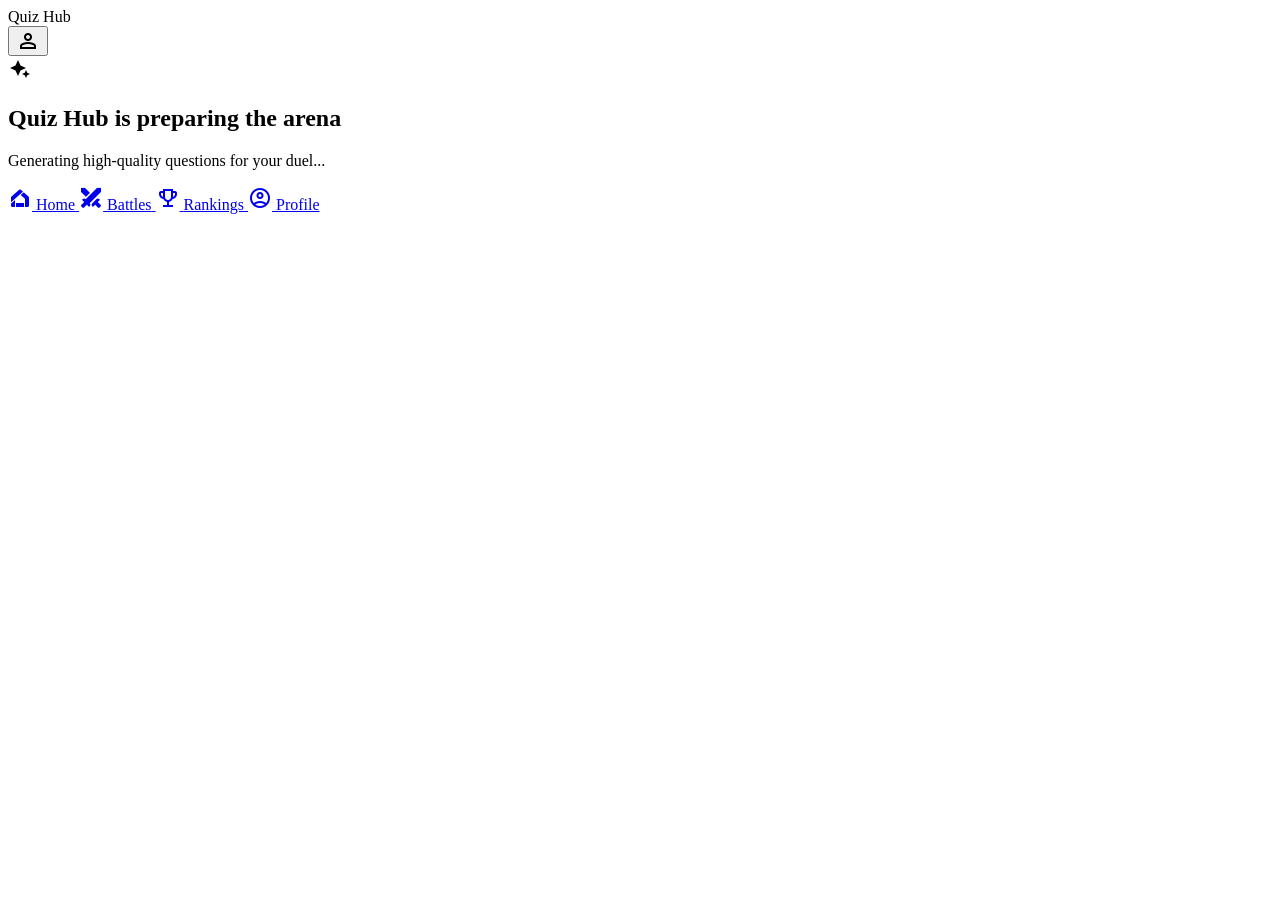
==== battle.html @ a5020cee "first commit" ====
<!DOCTYPE html>
<html lang="en">
<head>
    <meta charset="utf-8"/>
    <meta content="width=device-width, initial-scale=1.0" name="viewport"/>
    <title>Quiz Hub - Battle Arena</title>
    <script src="https://cdn.tailwindcss.com?plugins=forms,container-queries"></script>
    <link href="https://fonts.googleapis.com/css2?family=Lexend:wght@300;400;500;600;700;800;900&amp;family=Plus+Jakarta+Sans:wght@300;400;500;600;700;800&amp;display=swap" rel="stylesheet"/>
    <link href="https://fonts.googleapis.com/css2?family=Material+Symbols+Outlined:wght,FILL@100..700,0..1&amp;display=swap" rel="stylesheet"/>
    <script src="https://cdn.jsdelivr.net/npm/@supabase/supabase-js@2"></script>
    <script src="https://unpkg.com/lucide@latest"></script>
    <script src="config.js" defer></script>
    <script src="battle.js" defer></script>
    <script id="tailwind-config">
        tailwind.config = {
          darkMode: "class",
          theme: {
            extend: {
              "colors": {
                      "secondary": "#745700",
                      "error": "#b41340",
                      "on-secondary-container": "#5b4400",
                      "primary-fixed-dim": "#bd6efe",
                      "on-primary": "#fceeff",
                      "surface-variant": "#dbdddd",
                      "error-dim": "#a70138",
                      "surface-container-high": "#e1e3e3",
                      "on-secondary": "#fff1da",
                      "outline": "#757777",
                      "on-tertiary-fixed": "#2c4e48",
                      "on-tertiary-fixed-variant": "#496b65",
                      "on-secondary-fixed-variant": "#674d00",
                      "inverse-surface": "#0c0f0f",
                      "inverse-primary": "#bb6bfb",
                      "outline-variant": "#acadad",
                      "tertiary-dim": "#345650",
                      "tertiary-fixed-dim": "#c5eae2",
                      "inverse-on-surface": "#9c9d9d",
                      "surface-tint": "#812fc1",
                      "secondary-fixed": "#f9cc61",
                      "background": "#f6f6f6",
                      "surface-bright": "#f6f6f6",
                      "surface-container": "#e7e8e8",
                      "surface": "#f6f6f6",
                      "on-error": "#ffefef",
                      "primary-fixed": "#c782ff",
                      "on-background": "#2d2f2f",
                      "primary": "#812fc1",
                      "on-surface-variant": "#5a5c5c",
                      "secondary-fixed-dim": "#eabe55",
                      "on-tertiary-container": "#3e605a",
                      "on-secondary-fixed": "#443100",
                      "on-primary-fixed": "#000000",
                      "primary-container": "#c782ff",
                      "on-primary-fixed-variant": "#450073",
                      "tertiary-container": "#d3f9f0",
                      "on-tertiary": "#d5faf2",
                      "on-error-container": "#510017",
                      "surface-container-low": "#f0f1f1",
                      "secondary-dim": "#664c00",
                      "tertiary": "#40625c",
                      "error-container": "#f74b6d",
                      "on-primary-container": "#38005e",
                      "surface-container-lowest": "#ffffff",
                      "secondary-container": "#f9cc61",
                      "surface-container-highest": "#dbdddd",
                      "on-surface": "#2d2f2f",
                      "tertiary-fixed": "#d3f9f0",
                      "primary-dim": "#741eb4",
                      "surface-dim": "#d2d5d5"
              },
              "borderRadius": {
                      "DEFAULT": "1rem",
                      "lg": "2rem",
                      "xl": "3rem",
                      "full": "9999px"
              },
              "fontFamily": {
                      "headline": ["Lexend"],
                      "body": ["Plus Jakarta Sans"],
                      "label": ["Lexend"]
              }
            },
          },
        }
    </script>
    <style>
        .material-symbols-outlined {
            font-variation-settings: 'FILL' 0, 'wght' 400, 'GRAD' 0, 'opsz' 24;
        }
        .gel-indicator {
            background: linear-gradient(180deg, rgba(255,255,255,0.4) 0%, rgba(255,255,255,0) 50%);
        }
        .convex-button {
            box-shadow: 0 6px 0 0 rgba(0,0,0,0.1);
        }
        .convex-button:active {
            transform: translateY(2px);
            box-shadow: 0 4px 0 0 rgba(0,0,0,0.1);
        }
        .option-card.correct {
            background-color: #d3f9f0 !important;
            border-color: #40625c !important;
            color: #40625c !important;
        }
        .option-card.wrong {
            background-color: #f74b6d !important;
            border-color: #b41340 !important;
            color: #ffffff !important;
        }
        .option-card.disabled {
            pointer-events: none;
            opacity: 0.8;
        }
        .timer-value.warning { color: #f59e0b; }
        .timer-value.danger { color: #ef4444; animation: heartbeat 0.5s infinite; }
        @keyframes heartbeat {
            0% { transform: scale(1); }
            50% { transform: scale(1.1); }
            100% { transform: scale(1); }
        }
    </style>
</head>
<body class="bg-white font-body text-on-surface antialiased min-h-screen flex flex-col overflow-x-hidden">
    <!-- TopAppBar -->
    <header class="fixed top-0 w-full z-50 rounded-b-[3rem] bg-white/60 backdrop-blur-md shadow-[0_10px_30px_-15px_rgba(157,78,221,0.15)] flex justify-between items-center px-8 py-4">
        <div class="flex items-center gap-3">
            <span class="text-2xl font-black tracking-tight text-purple-600 italic font-headline cursor-pointer" onclick="window.location.href='index.html'">Quiz Hub</span>
        </div>
        <div class="flex items-center gap-4">
            <button class="material-symbols-outlined text-purple-600 text-2xl hover:scale-105 transition-transform duration-200">person</button>
        </div>
    </header>

    <!-- Loading State -->
    <main id="loadingState" class="flex-grow flex flex-col items-center justify-center pt-24 px-6 text-center">
        <div class="relative w-48 h-48 mb-8 flex items-center justify-center">
            <div class="absolute inset-0 border-8 border-primary/20 rounded-full"></div>
            <div class="absolute inset-0 border-8 border-primary border-t-transparent rounded-full animate-spin"></div>
            <span class="material-symbols-outlined text-primary text-6xl" style="font-variation-settings: 'FILL' 1;">magic_button</span>
        </div>
        <h2 class="font-headline font-black text-3xl mb-4 text-on-surface">Quiz Hub is preparing the arena</h2>
        <p class="loading-text text-on-surface-variant font-medium text-lg">Generating high-quality questions for your duel...</p>
    </main>

    <!-- Battle UI -->
    <main id="battleUI" style="display: none;" class="flex-grow pt-24 pb-32 px-6 max-w-5xl mx-auto w-full flex flex-col gap-8">
        
        <!-- Race Section -->
        <section class="w-full bg-surface-container-low rounded-[2rem] p-4 sm:p-8 shadow-inner relative overflow-hidden">
            <div class="flex justify-between items-end mb-6 font-headline font-black text-[10px] sm:text-sm uppercase tracking-widest text-on-surface-variant gap-2">
                <div class="flex items-center gap-2 sm:gap-3">
                    <div class="w-10 h-10 sm:w-12 sm:h-12 rounded-full border-2 sm:border-4 border-primary overflow-hidden shadow-lg bg-white">
                        <img alt="Me" class="w-full h-full object-cover" src="https://lh3.googleusercontent.com/aida-public/[base64]"/>
                    </div>
                    <div>
                        <p id="player1Name" class="truncate max-w-[60px] sm:max-w-none text-[10px] sm:text-xs">You</p>
                        <p id="player1Score" class="text-primary font-black text-sm sm:text-lg">0</p>
                    </div>
                </div>
                <div class="flex flex-col items-center">
                    <p id="timerValue" class="text-2xl sm:text-4xl font-headline font-black text-on-surface leading-none">15</p>
                    <p class="text-[8px] sm:text-[10px] opacity-60">SEC</p>
                </div>
                <div class="flex items-center gap-2 sm:gap-3 text-right">
                    <div>
                        <p id="player2Name" class="truncate max-w-[60px] sm:max-w-none text-[10px] sm:text-xs">Opponent</p>
                        <p id="player2Score" class="text-secondary font-black text-sm sm:text-lg">0</p>
                    </div>
                    <div class="w-10 h-10 sm:w-12 sm:h-12 rounded-full border-2 sm:border-4 border-secondary overflow-hidden shadow-lg bg-white">
                        <img alt="Opponent" class="w-full h-full object-cover" src="https://lh3.googleusercontent.com/aida-public/[base64]"/>
                    </div>
                </div>
            </div>

            <!-- Track -->
            <div class="relative h-4 w-full bg-surface-container-high rounded-full overflow-hidden mb-2">
                <div id="progressBar" class="absolute top-0 left-0 h-full w-[0%] bg-gradient-to-r from-primary to-primary-container rounded-full transition-all duration-500 shadow-lg">
                    <div class="w-full h-1/2 absolute top-0 left-0 gel-indicator opacity-40"></div>
                </div>
            </div>
            <div class="flex justify-between px-1">
                <span class="material-symbols-outlined text-on-surface-variant/20 text-sm">flag</span>
                <span class="material-symbols-outlined text-primary text-sm" style="font-variation-settings: 'FILL' 1;">stars</span>
            </div>
        </section>

        <!-- Question View -->
        <section id="questionCard" class="flex-grow flex flex-col items-center justify-center gap-6 sm:gap-10 py-6 sm:py-8 mt-4 sm:mt-0">
            <!-- Question Box -->
            <div class="w-full max-w-3xl bg-white rounded-3xl p-8 pt-10 sm:p-12 shadow-2xl border border-surface-container/30 relative overflow-hidden group mb-4">
                <div class="absolute -top-1 left-1/2 -translate-x-1/2 bg-primary text-white px-6 sm:px-8 py-2 sm:py-3 rounded-b-xl sm:rounded-full font-headline font-black text-xs sm:text-sm shadow-md z-20 whitespace-nowrap border-x-4 border-b-4 border-primary-container">
                    <span id="questionCounter">QUESTION --/--</span>
                </div>
                <h2 id="questionText" class="font-headline text-xl sm:text-3xl md:text-4xl font-extrabold text-center text-on-surface leading-tight mt-6 relative z-10 transition-all">
                    ...
                </h2>
                <!-- Decorative Blobs -->
                <div class="absolute -right-20 -bottom-20 w-64 h-64 bg-primary/5 rounded-full blur-[80px]"></div>
                <div class="absolute -left-20 -top-20 w-64 h-64 bg-secondary/5 rounded-full blur-[80px]"></div>
            </div>

            <!-- Options -->
            <div id="optionsGrid" class="grid grid-cols-1 md:grid-cols-2 gap-3 sm:gap-6 w-full max-w-3xl">
                <!-- Dynamic Content from battle.js -->
            </div>
        </section>

        <!-- Battle Bottom Stats -->
        <section class="max-w-3xl mx-auto w-full grid grid-cols-2 gap-3 sm:gap-6 mb-4">
            <div class="bg-white p-4 sm:p-6 rounded-2xl sm:rounded-3xl flex items-center gap-2 sm:gap-4 shadow-xl border-l-4 sm:border-l-8 border-primary">
                <div class="p-2 sm:p-4 bg-primary/10 rounded-xl sm:rounded-2xl shrink-0">
                    <span class="material-symbols-outlined text-primary text-2xl sm:text-4xl" style="font-variation-settings: 'FILL' 1;">bolt</span>
                </div>
                <div class="min-w-0">
                    <p class="text-on-surface-variant text-[8px] sm:text-[10px] font-black uppercase tracking-widest truncate">Powerup</p>
                    <p class="font-headline text-sm sm:text-xl font-black text-on-surface">Blitz</p>
                </div>
            </div>
            <div class="bg-white p-4 sm:p-6 rounded-2xl sm:rounded-3xl flex items-center gap-2 sm:gap-4 shadow-xl border-l-4 sm:border-l-8 border-secondary translate-y-2 sm:translate-y-4">
                <div class="p-2 sm:p-4 bg-secondary/10 rounded-xl sm:rounded-2xl shrink-0">
                    <span class="material-symbols-outlined text-secondary text-2xl sm:text-4xl" style="font-variation-settings: 'FILL' 1;">local_fire_department</span>
                </div>
                <div class="min-w-0">
                    <p class="text-on-surface-variant text-[8px] sm:text-[10px] font-black uppercase tracking-widest truncate">Multiplier</p>
                    <p class="font-headline text-sm sm:text-xl font-black text-on-surface">x2 🔥</p>
                </div>
            </div>
        </section>
    </main>

    <!-- BottomNavBar -->
    <nav class="md:hidden fixed bottom-0 left-0 w-full flex justify-around items-center px-4 pb-6 pt-2 bg-slate-50/80 backdrop-blur-xl z-50 rounded-t-[3rem] shadow-[0_-10px_40px_rgba(157,78,221,0.1)]">
        <a class="flex flex-col items-center justify-center text-slate-400 px-4 py-2 hover:text-purple-500 transition-colors" href="index.html">
            <span class="material-symbols-outlined">home_app_logo</span>
            <span class="font-lexend text-[12px] font-semibold">Home</span>
        </a>
        <a class="flex flex-col items-center justify-center bg-purple-100 text-purple-700 rounded-[2rem] px-6 py-2 scale-110 -translate-y-2 shadow-inner" href="#">
            <span class="material-symbols-outlined" style="font-variation-settings: 'FILL' 1;">swords</span>
            <span class="font-lexend text-[12px] font-semibold">Battles</span>
        </a>
        <a class="flex flex-col items-center justify-center text-slate-400 px-4 py-2 hover:text-purple-500 transition-colors" href="#">
            <span class="material-symbols-outlined">trophy</span>
            <span class="font-lexend text-[12px] font-semibold">Rankings</span>
        </a>
        <a class="flex flex-col items-center justify-center text-slate-400 px-4 py-2 hover:text-purple-500 transition-colors" href="#">
            <span class="material-symbols-outlined">account_circle</span>
            <span class="font-lexend text-[12px] font-semibold">Profile</span>
        </a>
    </nav>

    <script>
        // Custom Styles for Option Cards (matching old JS expectations)
        // .option-card style will be managed in index.css or added here
        const style = document.createElement('style');
        style.innerHTML = `
            .option-card {
                cursor: pointer;
                background: white;
                border-radius: 1.25rem;
                padding: 1rem;
                display: flex;
                align-items: center;
                gap: 1rem;
                transition: all 0.2s cubic-bezier(0.34, 1.56, 0.64, 1);
                border-bottom: 4px solid #e2e8f0;
                border-left: 1px solid #f1f5f9;
                border-right: 1px solid #f1f5f9;
                position: relative;
                overflow: hidden;
            }
            @media (min-width: 640px) {
                .option-card {
                    padding: 1.5rem;
                    border-radius: 1.5rem;
                    gap: 1.25rem;
                    border-bottom-width: 6px;
                }
            }
            .option-card:hover:not(.disabled) {
                transform: translateY(-4px) scale(1.02);
                border-bottom-width: 8px;
                box-shadow: 0 15px 30px rgba(0,0,0,0.08);
            }
            .option-card:active:not(.disabled) {
                transform: translateY(2px);
                border-bottom-width: 2px;
            }
            .option-label {
                width: 2.5rem;
                height: 2.5rem;
                background: #f1f5f9;
                color: #64748b;
                display: flex;
                align-items: center;
                justify-content: center;
                border-radius: 0.75rem;
                font-family: 'Lexend', sans-serif;
                font-weight: 900;
                font-size: 1.125rem;
                flex-shrink: 0;
            }
            @media (min-width: 640px) {
                .option-label {
                    width: 3.5rem;
                    height: 3.5rem;
                    border-radius: 1rem;
                    font-size: 1.5rem;
                }
            }
            .option-text {
                font-family: 'Lexend', sans-serif;
                font-weight: 700;
                font-size: 0.875rem;
                color: #1e293b;
            }
            @media (min-width: 640px) {
                .option-text {
                    font-size: 1.125rem;
                }
            }
            .option-card.correct {
                background: #ecfdf5 !important;
                border-color: #10b981 !important;
            }
            .option-card.correct .option-label {
                background: #10b981;
                color: white;
            }
            .option-card.wrong {
                background: #fef2f2 !important;
                border-color: #ef4444 !important;
            }
            .option-card.wrong .option-label {
                background: #ef4444;
                color: white;
            }
            .option-card.disabled {
                opacity: 0.6;
                cursor: not-allowed;
            }
        `;
        document.head.appendChild(style);
    </script>
</body>
</html>
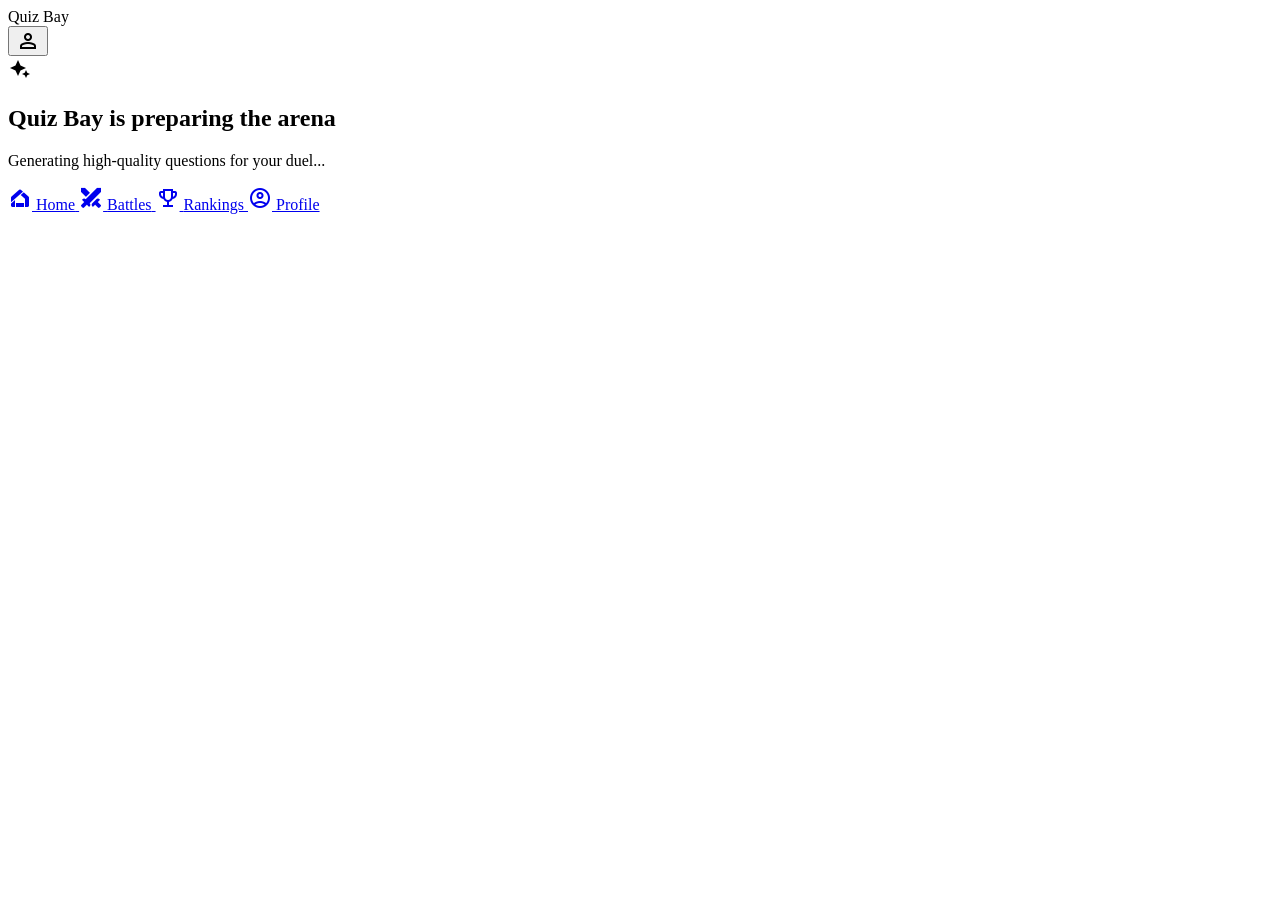
==== commit 8676e223: "Name changed to Quiz Bay" ====
--- a/battle.html
+++ b/battle.html
@@ -3,7 +3,7 @@
 <head>
     <meta charset="utf-8"/>
     <meta content="width=device-width, initial-scale=1.0" name="viewport"/>
-    <title>Quiz Hub - Battle Arena</title>
+    <title>Quiz Bay - Battle Arena</title>
     <script src="https://cdn.tailwindcss.com?plugins=forms,container-queries"></script>
     <link href="https://fonts.googleapis.com/css2?family=Lexend:wght@300;400;500;600;700;800;900&amp;family=Plus+Jakarta+Sans:wght@300;400;500;600;700;800&amp;display=swap" rel="stylesheet"/>
     <link href="https://fonts.googleapis.com/css2?family=Material+Symbols+Outlined:wght,FILL@100..700,0..1&amp;display=swap" rel="stylesheet"/>
@@ -125,7 +125,7 @@
     <!-- TopAppBar -->
     <header class="fixed top-0 w-full z-50 rounded-b-[3rem] bg-white/60 backdrop-blur-md shadow-[0_10px_30px_-15px_rgba(157,78,221,0.15)] flex justify-between items-center px-8 py-4">
         <div class="flex items-center gap-3">
-            <span class="text-2xl font-black tracking-tight text-purple-600 italic font-headline cursor-pointer" onclick="window.location.href='index.html'">Quiz Hub</span>
+            <span class="text-2xl font-black tracking-tight text-purple-600 italic font-headline cursor-pointer" onclick="window.location.href='index.html'">Quiz Bay</span>
         </div>
         <div class="flex items-center gap-4">
             <button class="material-symbols-outlined text-purple-600 text-2xl hover:scale-105 transition-transform duration-200">person</button>
@@ -139,7 +139,7 @@
             <div class="absolute inset-0 border-8 border-primary border-t-transparent rounded-full animate-spin"></div>
             <span class="material-symbols-outlined text-primary text-6xl" style="font-variation-settings: 'FILL' 1;">magic_button</span>
         </div>
-        <h2 class="font-headline font-black text-3xl mb-4 text-on-surface">Quiz Hub is preparing the arena</h2>
+        <h2 class="font-headline font-black text-3xl mb-4 text-on-surface">Quiz Bay is preparing the arena</h2>
         <p class="loading-text text-on-surface-variant font-medium text-lg">Generating high-quality questions for your duel...</p>
     </main>
 
